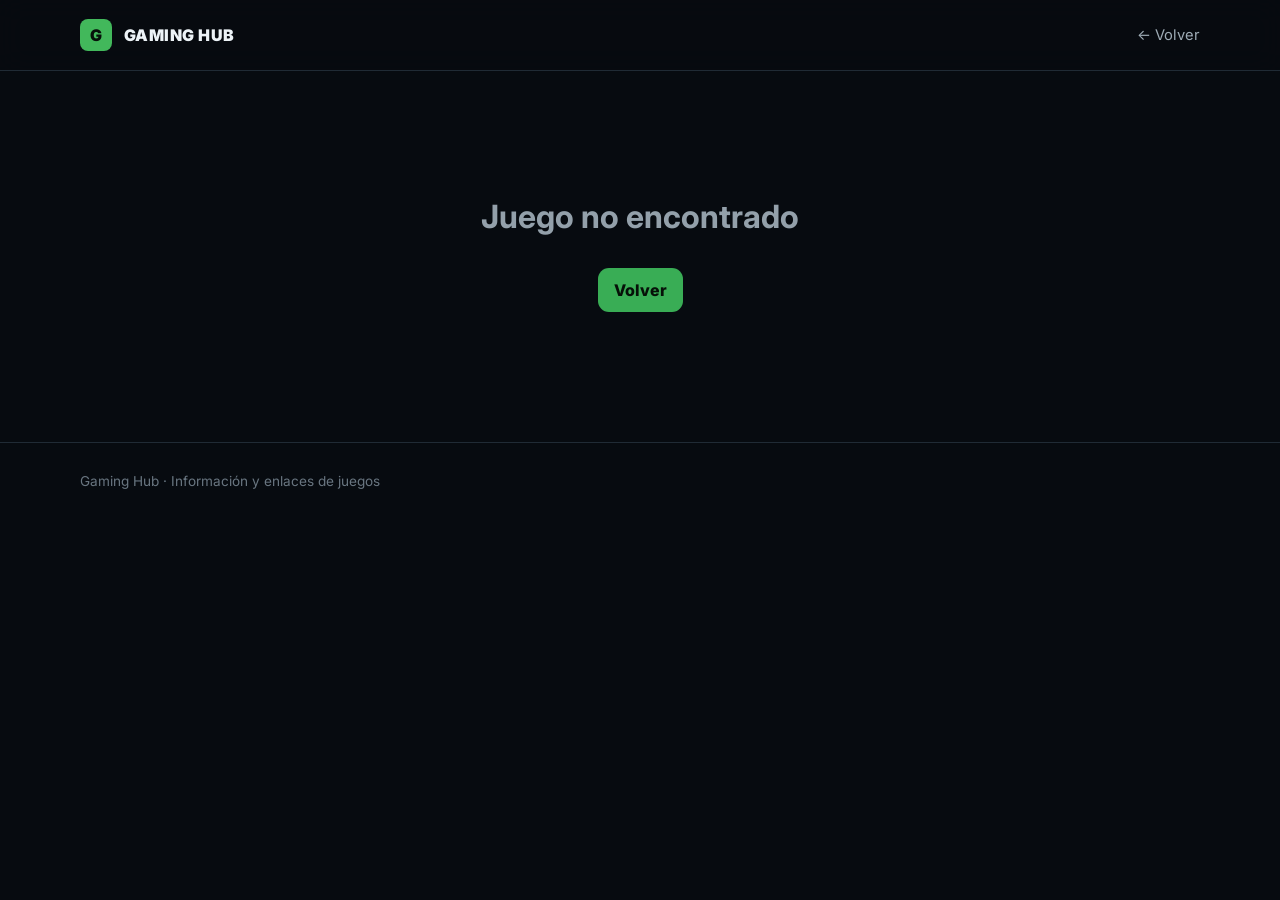
==== game.html @ 393aaeee "Add files via upload" ====
<!doctype html><html lang="es"><head><meta charset="utf-8"><meta name="viewport" content="width=device-width,initial-scale=1"><title>Juego | Gaming Hub</title><link rel="stylesheet" href="styles.css"></head>
<body><header class="header"><div class="wrap nav"><a class="logo" href="index.html"><span>G</span> GAMING HUB</a><a class="back" href="index.html">← Volver</a></div></header>
<main class="wrap detail" id="game"></main><footer><div class="wrap">Gaming Hub · Información y enlaces de juegos</div></footer>
<script src="app.js"></script><script>
(async()=>{const d=await loadData(),id=new URLSearchParams(location.search).get('id'),g=d.games.find(x=>x.id===id),r=document.getElementById('game');
if(!g){r.innerHTML='<div class="empty"><h1>Juego no encontrado</h1><a class="btn" href="index.html">Volver</a></div>';return}
document.title=`${g.name} ${g.version} | Gaming Hub`;
r.innerHTML=`<section class="detail-top"><div class="big-icon">${g.icon}</div><div><p class="eyebrow">${esc(g.platform)} · ${esc(g.category)}</p><h1>${esc(g.name)} <strong>${esc(g.version)}</strong></h1><p class="lead">${esc(g.short)}</p></div></section>
<section class="info"><h2>¿Qué es ${esc(g.name)}?</h2><p>${esc(g.description)}</p></section>
<section class="info"><h2>¿Qué trae la versión ${esc(g.version)}?</h2><ul>${g.features.map(x=>`<li>✓ ${esc(x)}</li>`).join('')}</ul></section>
<section class="info"><h2>Enlaces</h2><p class="muted">Selecciona una de las opciones disponibles.</p><div class="links">${g.links.map(x=>`<a class="btn" target="_blank" rel="noopener noreferrer" href="${esc(x.url)}">${esc(x.label)} ↗</a>`).join('')}</div></section>`})();
</script></body></html>
---- styles.css ----
@import url('https://fonts.googleapis.com/css2?family=Inter:wght@400;500;600;700;800;900&display=swap');
*{box-sizing:border-box}html{scroll-behavior:smooth}body{margin:0;background:#070b10;color:#edf3f7;font-family:Inter,system-ui,sans-serif}a{color:inherit;text-decoration:none}.wrap{width:min(1120px,92%);margin:auto}.header{position:sticky;top:0;z-index:20;background:rgba(7,11,16,.86);backdrop-filter:blur(14px);border-bottom:1px solid #202b35}.nav{height:70px;display:flex;align-items:center;justify-content:space-between}.logo{font-weight:900;letter-spacing:.5px}.logo span{display:inline-grid;place-items:center;width:32px;height:32px;margin-right:8px;border-radius:8px;background:#42b85b;color:#07100a}.nav nav a,.back{color:#9eabb5;font-size:.92rem}.hero{border-bottom:1px solid #202b35;background:radial-gradient(circle at 70% 30%,#17301f 0,#0b1310 25%,#070b10 60%)}.hero-inner{min-height:500px;display:flex;align-items:center;justify-content:space-between;gap:50px}.hero-copy{padding:70px 0}.eyebrow{margin:0 0 10px;color:#62d67b;font-size:.72rem;font-weight:800;letter-spacing:2px}.hero h1{font-size:clamp(2.8rem,7vw,5.8rem);line-height:.95;margin:10px 0 22px;letter-spacing:-4px}.hero h1 em{font-style:normal;color:#6bd77e}.lead{color:#9eabb5;line-height:1.7;max-width:650px}.searchbox{display:flex;align-items:center;gap:10px;margin-top:28px;width:min(560px,100%);padding:14px 16px;border:1px solid #303c47;background:#0d1319;border-radius:14px;color:#7f8c96}.searchbox input{border:0;outline:0;background:transparent;color:#fff;width:100%;font:inherit}.hero-art{width:390px}.pixel-card{height:310px;border:1px solid #33413b;border-radius:24px;overflow:hidden;background:#18251d;position:relative;box-shadow:0 25px 70px #0008}.pixel-sky{height:65%;background:linear-gradient(#4a91b9 0 65%,#75adcf)}.pixel-ground{height:35%;background:repeating-linear-gradient(90deg,#4e9a43 0 55px,#43853b 55px 80px);border-top:8px solid #6ab65a}.pixel-title{position:absolute;inset:0;display:grid;place-items:center;text-align:center;font-size:2.5rem;font-weight:900;line-height:.9;text-shadow:4px 4px #000;letter-spacing:2px}.catalog{padding:55px 0}.section-title{display:flex;justify-content:space-between;align-items:end;margin-bottom:22px}.section-title h2{font-size:2rem;margin:0}.section-title span{color:#7f8c96;font-size:.9rem}.grid{display:grid;grid-template-columns:repeat(auto-fit,minmax(270px,1fr));gap:20px}.card{border:1px solid #26323c;background:#0e151c;border-radius:18px;overflow:hidden;transition:.18s}.card:hover{transform:translateY(-4px);border-color:#40505d}.cover{height:180px;display:grid;place-items:center;position:relative;background:linear-gradient(135deg,#17311f,#0c1611)}.cover span{font-size:5rem;filter:drop-shadow(0 10px 15px #0008)}.cover small{position:absolute;top:14px;right:14px;padding:6px 9px;border-radius:99px;background:#07100bcc;border:1px solid #385044;color:#a6d9af}.card-body{padding:20px}.card h3{font-size:1.5rem;margin:5px 0}.card-body>p:not(.eyebrow){color:#8f9da7;line-height:1.6;font-size:.9rem}.version{color:#69d77c;font-weight:700;margin-bottom:8px}.btn{display:inline-block;margin-top:10px;padding:12px 16px;border-radius:11px;background:#39ad55;color:#061008;font-weight:800}.btn:hover{filter:brightness(1.1)}.small{font-size:.88rem}.empty{text-align:center;padding:60px;color:#93a0aa}.hidden{display:none}.detail{padding:45px 0 70px}.detail-top{display:flex;align-items:center;gap:30px;padding:38px;border:1px solid #28353f;border-radius:24px;background:linear-gradient(135deg,#132019,#0d1318)}.big-icon{font-size:6rem;width:150px;text-align:center}.detail-top h1{font-size:clamp(2.3rem,6vw,4.5rem);line-height:1;margin:10px 0}.detail-top h1 strong{color:#69d77c}.info{margin-top:20px;padding:28px;border:1px solid #26323c;border-radius:18px;background:#0e151c}.info h2{margin-top:0}.info p,.info li{color:#a2aeb7;line-height:1.75}.info li{margin:9px 0;list-style:none}.links{display:flex;flex-wrap:wrap;gap:8px}.muted{color:#7f8c96!important}footer{padding:30px 0;border-top:1px solid #202b35;color:#697681;font-size:.85rem}@media(max-width:760px){.hero-inner{min-height:auto}.hero-copy{padding:55px 0}.hero-art{display:none}.hero h1{letter-spacing:-2px}.detail-top{display:block;text-align:center}.big-icon{margin:auto}.detail-top .lead{margin-left:auto;margin-right:auto}.section-title{align-items:center}}
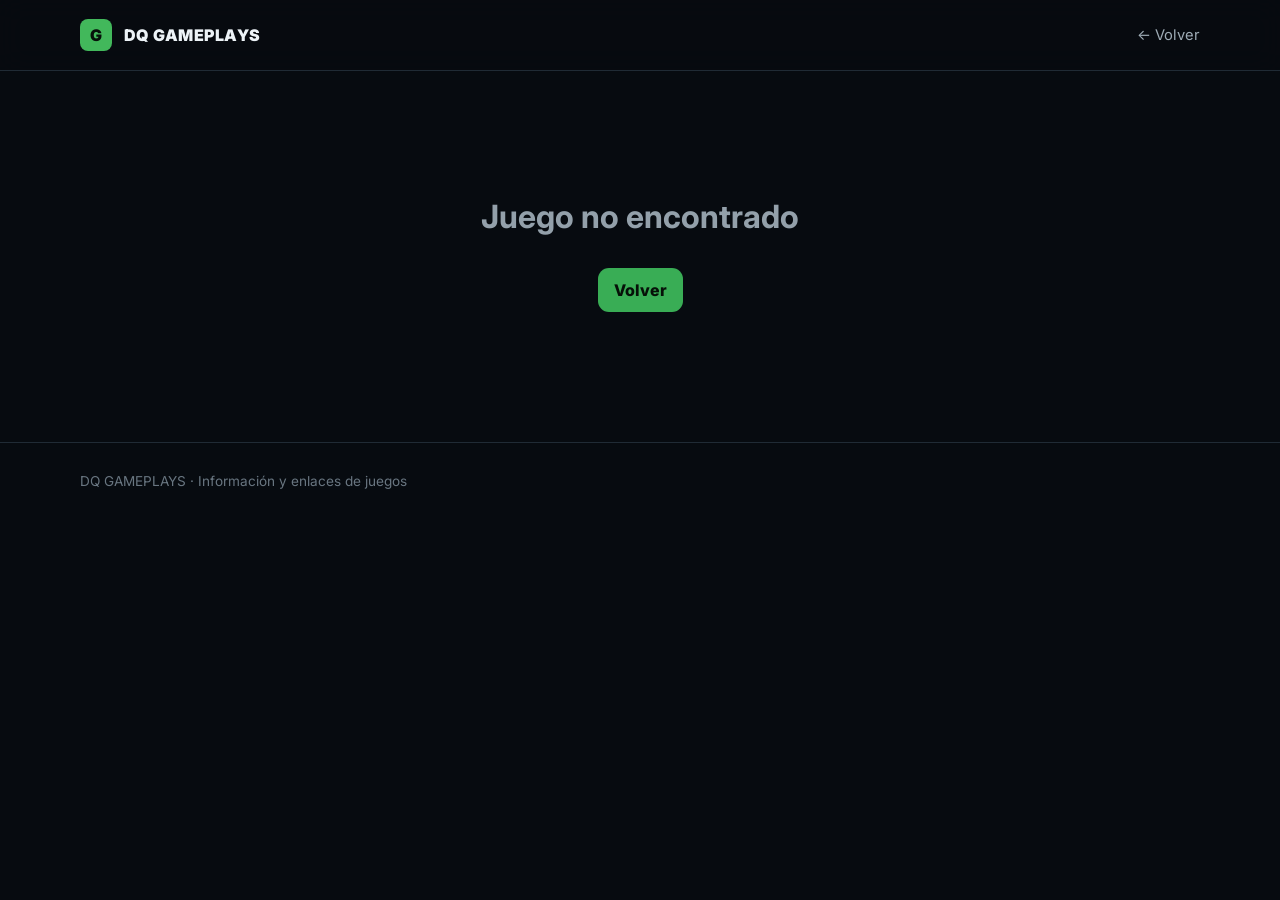
==== commit d43819c7: "Add files via upload" ====
--- a/game.html
+++ b/game.html
@@ -1,12 +1,13 @@
-<!doctype html><html lang="es"><head><meta charset="utf-8"><meta name="viewport" content="width=device-width,initial-scale=1"><title>Juego | Gaming Hub</title><link rel="stylesheet" href="styles.css"></head>
-<body><header class="header"><div class="wrap nav"><a class="logo" href="index.html"><span>G</span> GAMING HUB</a><a class="back" href="index.html">← Volver</a></div></header>
-<main class="wrap detail" id="game"></main><footer><div class="wrap">Gaming Hub · Información y enlaces de juegos</div></footer>
+<!doctype html><html lang="es"><head><meta charset="utf-8"><meta name="viewport" content="width=device-width,initial-scale=1"><title>Juego | DQ GAMEPLAYS</title><link rel="stylesheet" href="styles.css"></head>
+<body><header class="header"><div class="wrap nav"><a class="logo" href="index.html"><span>G</span> DQ GAMEPLAYS</a><a class="back" href="index.html">← Volver</a></div></header>
+<main class="wrap detail" id="game"></main><footer><div class="wrap">DQ GAMEPLAYS · Información y enlaces de juegos</div></footer>
 <script src="app.js"></script><script>
 (async()=>{const d=await loadData(),id=new URLSearchParams(location.search).get('id'),g=d.games.find(x=>x.id===id),r=document.getElementById('game');
 if(!g){r.innerHTML='<div class="empty"><h1>Juego no encontrado</h1><a class="btn" href="index.html">Volver</a></div>';return}
-document.title=`${g.name} ${g.version} | Gaming Hub`;
-r.innerHTML=`<section class="detail-top"><div class="big-icon">${g.icon}</div><div><p class="eyebrow">${esc(g.platform)} · ${esc(g.category)}</p><h1>${esc(g.name)} <strong>${esc(g.version)}</strong></h1><p class="lead">${esc(g.short)}</p></div></section>
+document.title=`${g.name} ${g.version} | DQ GAMEPLAYS`;
+r.innerHTML=`<section class="game-image-wrap"><img class="game-image" src="${esc(g.image||'')}" alt="${esc(g.name)} ${esc(g.version)}"></section>
+<section class="detail-top"><div class="big-icon">${g.icon}</div><div><p class="eyebrow">${esc(g.platform)} · ${esc(g.category)}</p><h1>${esc(g.name)} <strong>${esc(g.version)}</strong></h1><p class="lead">${esc(g.short)}</p></div></section>
 <section class="info"><h2>¿Qué es ${esc(g.name)}?</h2><p>${esc(g.description)}</p></section>
 <section class="info"><h2>¿Qué trae la versión ${esc(g.version)}?</h2><ul>${g.features.map(x=>`<li>✓ ${esc(x)}</li>`).join('')}</ul></section>
 <section class="info"><h2>Enlaces</h2><p class="muted">Selecciona una de las opciones disponibles.</p><div class="links">${g.links.map(x=>`<a class="btn" target="_blank" rel="noopener noreferrer" href="${esc(x.url)}">${esc(x.label)} ↗</a>`).join('')}</div></section>`})();
-</script></body></html>+</script></body></html>
--- a/styles.css
+++ b/styles.css
@@ -1,2 +1,7 @@
 @import url('https://fonts.googleapis.com/css2?family=Inter:wght@400;500;600;700;800;900&display=swap');
 *{box-sizing:border-box}html{scroll-behavior:smooth}body{margin:0;background:#070b10;color:#edf3f7;font-family:Inter,system-ui,sans-serif}a{color:inherit;text-decoration:none}.wrap{width:min(1120px,92%);margin:auto}.header{position:sticky;top:0;z-index:20;background:rgba(7,11,16,.86);backdrop-filter:blur(14px);border-bottom:1px solid #202b35}.nav{height:70px;display:flex;align-items:center;justify-content:space-between}.logo{font-weight:900;letter-spacing:.5px}.logo span{display:inline-grid;place-items:center;width:32px;height:32px;margin-right:8px;border-radius:8px;background:#42b85b;color:#07100a}.nav nav a,.back{color:#9eabb5;font-size:.92rem}.hero{border-bottom:1px solid #202b35;background:radial-gradient(circle at 70% 30%,#17301f 0,#0b1310 25%,#070b10 60%)}.hero-inner{min-height:500px;display:flex;align-items:center;justify-content:space-between;gap:50px}.hero-copy{padding:70px 0}.eyebrow{margin:0 0 10px;color:#62d67b;font-size:.72rem;font-weight:800;letter-spacing:2px}.hero h1{font-size:clamp(2.8rem,7vw,5.8rem);line-height:.95;margin:10px 0 22px;letter-spacing:-4px}.hero h1 em{font-style:normal;color:#6bd77e}.lead{color:#9eabb5;line-height:1.7;max-width:650px}.searchbox{display:flex;align-items:center;gap:10px;margin-top:28px;width:min(560px,100%);padding:14px 16px;border:1px solid #303c47;background:#0d1319;border-radius:14px;color:#7f8c96}.searchbox input{border:0;outline:0;background:transparent;color:#fff;width:100%;font:inherit}.hero-art{width:390px}.pixel-card{height:310px;border:1px solid #33413b;border-radius:24px;overflow:hidden;background:#18251d;position:relative;box-shadow:0 25px 70px #0008}.pixel-sky{height:65%;background:linear-gradient(#4a91b9 0 65%,#75adcf)}.pixel-ground{height:35%;background:repeating-linear-gradient(90deg,#4e9a43 0 55px,#43853b 55px 80px);border-top:8px solid #6ab65a}.pixel-title{position:absolute;inset:0;display:grid;place-items:center;text-align:center;font-size:2.5rem;font-weight:900;line-height:.9;text-shadow:4px 4px #000;letter-spacing:2px}.catalog{padding:55px 0}.section-title{display:flex;justify-content:space-between;align-items:end;margin-bottom:22px}.section-title h2{font-size:2rem;margin:0}.section-title span{color:#7f8c96;font-size:.9rem}.grid{display:grid;grid-template-columns:repeat(auto-fit,minmax(270px,1fr));gap:20px}.card{border:1px solid #26323c;background:#0e151c;border-radius:18px;overflow:hidden;transition:.18s}.card:hover{transform:translateY(-4px);border-color:#40505d}.cover{height:180px;display:grid;place-items:center;position:relative;background:linear-gradient(135deg,#17311f,#0c1611)}.cover span{font-size:5rem;filter:drop-shadow(0 10px 15px #0008)}.cover small{position:absolute;top:14px;right:14px;padding:6px 9px;border-radius:99px;background:#07100bcc;border:1px solid #385044;color:#a6d9af}.card-body{padding:20px}.card h3{font-size:1.5rem;margin:5px 0}.card-body>p:not(.eyebrow){color:#8f9da7;line-height:1.6;font-size:.9rem}.version{color:#69d77c;font-weight:700;margin-bottom:8px}.btn{display:inline-block;margin-top:10px;padding:12px 16px;border-radius:11px;background:#39ad55;color:#061008;font-weight:800}.btn:hover{filter:brightness(1.1)}.small{font-size:.88rem}.empty{text-align:center;padding:60px;color:#93a0aa}.hidden{display:none}.detail{padding:45px 0 70px}.detail-top{display:flex;align-items:center;gap:30px;padding:38px;border:1px solid #28353f;border-radius:24px;background:linear-gradient(135deg,#132019,#0d1318)}.big-icon{font-size:6rem;width:150px;text-align:center}.detail-top h1{font-size:clamp(2.3rem,6vw,4.5rem);line-height:1;margin:10px 0}.detail-top h1 strong{color:#69d77c}.info{margin-top:20px;padding:28px;border:1px solid #26323c;border-radius:18px;background:#0e151c}.info h2{margin-top:0}.info p,.info li{color:#a2aeb7;line-height:1.75}.info li{margin:9px 0;list-style:none}.links{display:flex;flex-wrap:wrap;gap:8px}.muted{color:#7f8c96!important}footer{padding:30px 0;border-top:1px solid #202b35;color:#697681;font-size:.85rem}@media(max-width:760px){.hero-inner{min-height:auto}.hero-copy{padding:55px 0}.hero-art{display:none}.hero h1{letter-spacing:-2px}.detail-top{display:block;text-align:center}.big-icon{margin:auto}.detail-top .lead{margin-left:auto;margin-right:auto}.section-title{align-items:center}}
+
+/* Imagen del juego en la página individual */
+.game-image-wrap{width:min(900px,100%);margin:0 auto 24px;border:1px solid #26323c;border-radius:18px;overflow:hidden;background:#0e151c;line-height:0}
+.game-image{display:block;width:100%;aspect-ratio:16/9;height:auto;max-height:500px;object-fit:cover}
+@media(max-width:760px){.game-image-wrap{margin-bottom:18px;border-radius:14px}.game-image{max-height:none}}
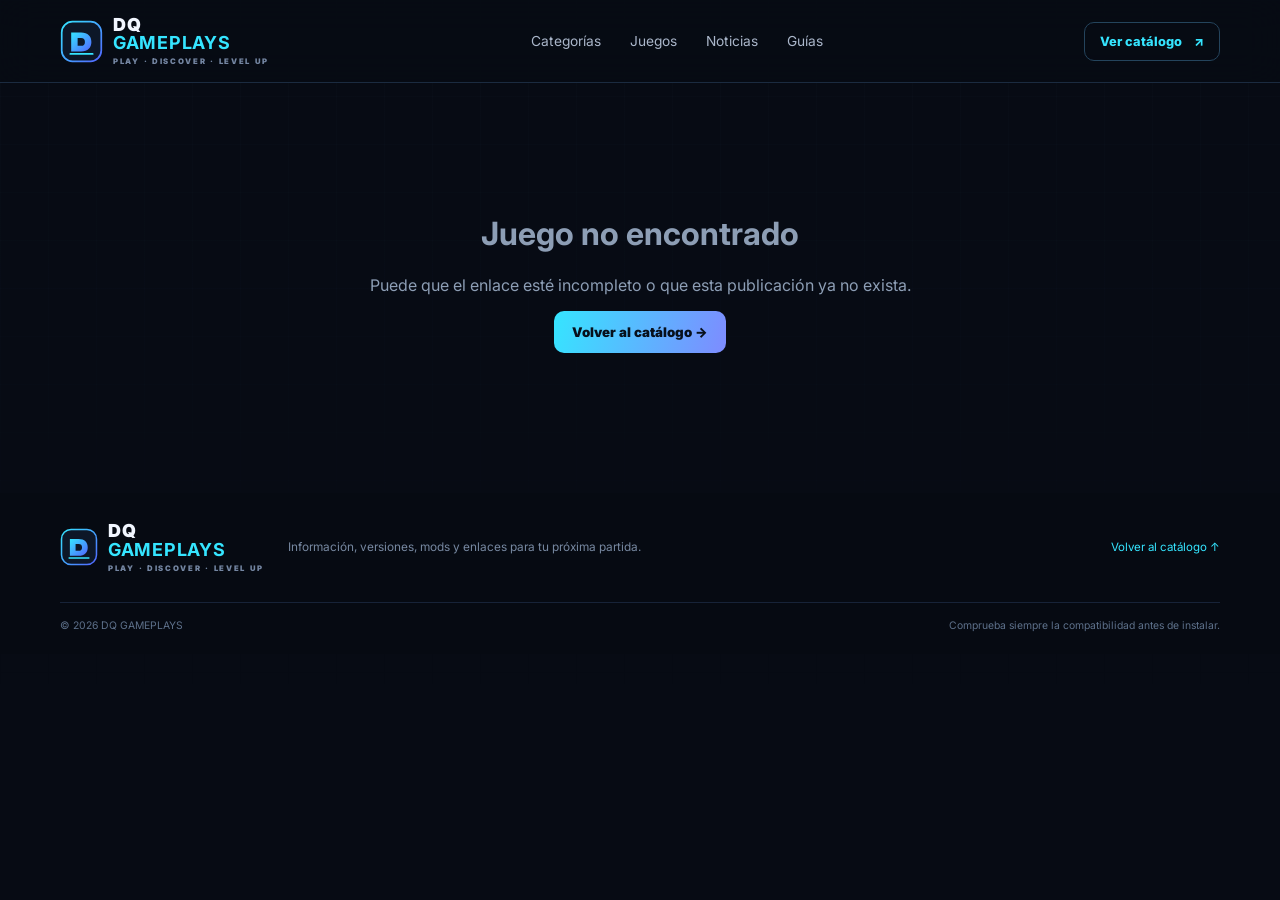
==== commit fef64f5a: "Add files via upload" ====
--- a/game.html
+++ b/game.html
@@ -1,13 +1,8 @@
-<!doctype html><html lang="es"><head><meta charset="utf-8"><meta name="viewport" content="width=device-width,initial-scale=1"><title>Juego | DQ GAMEPLAYS</title><link rel="stylesheet" href="styles.css"></head>
-<body><header class="header"><div class="wrap nav"><a class="logo" href="index.html"><span>G</span> DQ GAMEPLAYS</a><a class="back" href="index.html">← Volver</a></div></header>
-<main class="wrap detail" id="game"></main><footer><div class="wrap">DQ GAMEPLAYS · Información y enlaces de juegos</div></footer>
-<script src="app.js"></script><script>
-(async()=>{const d=await loadData(),id=new URLSearchParams(location.search).get('id'),g=d.games.find(x=>x.id===id),r=document.getElementById('game');
-if(!g){r.innerHTML='<div class="empty"><h1>Juego no encontrado</h1><a class="btn" href="index.html">Volver</a></div>';return}
-document.title=`${g.name} ${g.version} | DQ GAMEPLAYS`;
-r.innerHTML=`<section class="game-image-wrap"><img class="game-image" src="${esc(g.image||'')}" alt="${esc(g.name)} ${esc(g.version)}"></section>
-<section class="detail-top"><div class="big-icon">${g.icon}</div><div><p class="eyebrow">${esc(g.platform)} · ${esc(g.category)}</p><h1>${esc(g.name)} <strong>${esc(g.version)}</strong></h1><p class="lead">${esc(g.short)}</p></div></section>
-<section class="info"><h2>¿Qué es ${esc(g.name)}?</h2><p>${esc(g.description)}</p></section>
-<section class="info"><h2>¿Qué trae la versión ${esc(g.version)}?</h2><ul>${g.features.map(x=>`<li>✓ ${esc(x)}</li>`).join('')}</ul></section>
-<section class="info"><h2>Enlaces</h2><p class="muted">Selecciona una de las opciones disponibles.</p><div class="links">${g.links.map(x=>`<a class="btn" target="_blank" rel="noopener noreferrer" href="${esc(x.url)}">${esc(x.label)} ↗</a>`).join('')}</div></section>`})();
+<!doctype html>
+<html lang="es"><head><meta charset="utf-8"><meta name="viewport" content="width=device-width,initial-scale=1"><meta name="theme-color" content="#070b14"><meta name="description" content="Ficha del juego en DQ GAMEPLAYS: descripción, características, requisitos, preguntas frecuentes y enlaces disponibles."><link rel="icon" href="logo.svg" type="image/svg+xml"><link rel="preconnect" href="https://fonts.googleapis.com"><link href="https://fonts.googleapis.com/css2?family=Inter:wght@400;500;600;700;800;900&display=swap" rel="stylesheet"><link rel="stylesheet" href="styles.css?v=6"><title>Juego | DQ GAMEPLAYS</title></head>
+<body><header class="header"><div class="wrap nav"><a class="logo" href="index.html"><img src="logo.svg" alt=""/><span>DQ <b>GAMEPLAYS</b><small>PLAY · DISCOVER · LEVEL UP</small></span></a><button class="menu-toggle" id="menuToggle" aria-label="Abrir menú" aria-expanded="false">☰</button><nav id="mainNav"><a href="index.html#categorias">Categorías</a><a href="index.html#juegos">Juegos</a><a href="index.html#noticias">Noticias</a><a href="index.html#guias">Guías</a></nav><a class="nav-cta" href="index.html#juegos">Ver catálogo <span>↗</span></a></div></header>
+<main class="detail" id="game"><div class="empty"><p>Cargando ficha del juego…</p></div></main>
+<footer><div class="wrap footer-main"><a class="logo footer-logo" href="index.html"><img src="logo.svg" alt=""/><span>DQ <b>GAMEPLAYS</b><small>PLAY · DISCOVER · LEVEL UP</small></span></a><p>Información, versiones, mods y enlaces para tu próxima partida.</p><a href="index.html#juegos" class="back-top">Volver al catálogo ↑</a></div><div class="wrap footer-bottom"><span>© <span id="year"></span> DQ GAMEPLAYS</span><span>Comprueba siempre la compatibilidad antes de instalar.</span></div></footer>
+<script src="app.js?v=6"></script><script>
+(async()=>{const root=document.getElementById('game');try{const data=await loadData(),id=new URLSearchParams(location.search).get('id'),g=(data.games||[]).find(x=>x.id===id);const esc=s=>String(s??'').replace(/[&<>"']/g,c=>({'&':'&amp;','<':'&lt;','>':'&gt;','"':'&quot;',"'":'&#39;'}[c]));document.getElementById('year').textContent=new Date().getFullYear();const nav=document.getElementById('mainNav'),toggle=document.getElementById('menuToggle');toggle.addEventListener('click',()=>{const o=nav.classList.toggle('nav-open');toggle.setAttribute('aria-expanded',String(o));toggle.textContent=o?'✕':'☰'});if(!g){root.innerHTML='<div class="empty"><h1>Juego no encontrado</h1><p>Puede que el enlace esté incompleto o que esta publicación ya no exista.</p><a class="btn" href="index.html#juegos">Volver al catálogo →</a></div>';return}document.title=`${g.name} ${g.version} | DQ GAMEPLAYS`;const platform=String(g.platform||'');const requirements=platform.toLowerCase().includes('android')&&!platform.toLowerCase().includes('pc')?['Android compatible con la versión publicada.','Espacio libre suficiente para descargar e instalar el archivo.','Permite la instalación únicamente si confías en el origen del archivo.']:platform.toLowerCase().includes('android')?['Comprueba si el paquete corresponde a Android, PC o ambos antes de descargar.','Revisa el espacio libre y la compatibilidad del dispositivo.','En PC, verifica el sistema operativo y los requisitos de la publicación enlazada.']:['PC o laptop compatible con el juego.','Sistema operativo y espacio libre según la edición descargada.','Comprueba los requisitos oficiales del juego antes de instalar.'];const features=Array.isArray(g.features)?g.features:[];const links=Array.isArray(g.links)?g.links:[];const related=(data.games||[]).filter(x=>x.id!==g.id&&(x.platform===g.platform||x.category===g.category)).slice(0,3);root.innerHTML=`<div class="detail-breadcrumb"><a class="text-link" href="index.html">← Inicio</a><span class="muted"> / ${esc(g.name)}</span></div><section class="game-image-wrap"><img class="game-image" src="${esc(g.image||'')}" alt="Portada de ${esc(g.name)} ${esc(g.version)}" onerror="this.style.display='none'"></section><section class="detail-top"><p class="eyebrow">${esc(g.platform)} · ${esc(g.category||'JUEGO')}</p><h1>${esc(g.name)} <strong>${esc(g.version)}</strong></h1><p class="lead">${esc(g.short||g.description||'Consulta la información y los enlaces disponibles para este juego.')}</p><div class="detail-meta"><span class="meta-pill"><b>Plataforma:</b> ${esc(g.platform)}</span><span class="meta-pill"><b>Versión:</b> ${esc(g.version)}</span><span class="meta-pill"><b>Ficha revisada:</b> 9 oct. 2026</span></div></section><section class="info"><h2>Acerca de este juego</h2><p>${esc(g.description||g.short||'La descripción detallada de esta publicación aún no está disponible.')}</p></section><section class="info"><h2>Características y novedades</h2>${features.length?`<ul>${features.map(x=>`<li>${esc(x)}</li>`).join('')}</ul>`:'<p>Consulta la descripción de la edición enlazada para conocer sus características específicas.</p>'}</section><section class="info"><h2>Requisitos y compatibilidad</h2><p class="muted">Los requisitos exactos pueden variar según la edición y el dispositivo. Comprueba la información del desarrollador o del distribuidor antes de instalar.</p><ul>${requirements.map(x=>`<li>${esc(x)}</li>`).join('')}</ul></section><section class="info"><h2>Enlaces disponibles</h2><p>Estos son los enlaces que acompañan esta publicación. Lee los detalles de cada página de destino y descarga solo si confías en la fuente.</p><div class="links">${links.length?links.map(x=>`<a class="btn" target="_blank" rel="noopener noreferrer" href="${esc(x.url)}">${esc(x.label||'Abrir enlace')} ↗</a>`).join(''):'<p>No hay enlaces registrados para esta publicación.</p>'}</div></section><section class="info"><h2>Preguntas frecuentes</h2><div class="faq-item"><h3>¿Esta versión funciona en mi dispositivo?</h3><p>Depende de la plataforma, la versión del sistema y los requisitos de la edición. Revisa la compatibilidad antes de descargar.</p></div><div class="faq-item"><h3>¿Cómo puedo instalarlo?</h3><p>Abre uno de los enlaces disponibles y sigue las instrucciones de la fuente. En Android, ten especial cuidado con los archivos APK y sus permisos; en PC, analiza los archivos antes de ejecutarlos.</p></div><div class="faq-item"><h3>¿La descarga está alojada en DQ GAMEPLAYS?</h3><p>No necesariamente. Los botones pueden llevar a servicios externos. DQ GAMEPLAYS presenta los enlaces incluidos en la ficha, pero no controla la disponibilidad ni el contenido de esas páginas.</p></div><div class="faq-item"><h3>¿Cómo sé cuándo se actualizó el juego?</h3><p>La versión aparece en la parte superior. La fecha de revisión corresponde a esta ficha del sitio; si no se indica una fecha oficial de lanzamiento, consulta la fuente enlazada para confirmarla.</p></div></section>${related.length?`<section class="info"><h2>También te puede interesar</h2><div class="related-grid">${related.map(x=>`<a class="related-card" href="game.html?id=${encodeURIComponent(x.id)}"><b>${esc(x.name)}</b><span>${esc(x.platform)} · ${esc(x.version)} →</span></a>`).join('')}</div></section>`:''}`;nav.querySelectorAll('a').forEach(a=>a.addEventListener('click',()=>{nav.classList.remove('nav-open');toggle.setAttribute('aria-expanded','false');toggle.textContent='☰'}));}catch(e){console.error(e);root.innerHTML='<div class="empty"><h1>No se pudo cargar esta ficha</h1><p>Comprueba que games.json esté disponible y vuelve a intentarlo.</p><a class="btn" href="index.html">Volver al inicio</a></div>'}})();
 </script></body></html>
--- a/styles.css
+++ b/styles.css
@@ -1,7 +1,4 @@
-@import url('https://fonts.googleapis.com/css2?family=Inter:wght@400;500;600;700;800;900&display=swap');
-*{box-sizing:border-box}html{scroll-behavior:smooth}body{margin:0;background:#070b10;color:#edf3f7;font-family:Inter,system-ui,sans-serif}a{color:inherit;text-decoration:none}.wrap{width:min(1120px,92%);margin:auto}.header{position:sticky;top:0;z-index:20;background:rgba(7,11,16,.86);backdrop-filter:blur(14px);border-bottom:1px solid #202b35}.nav{height:70px;display:flex;align-items:center;justify-content:space-between}.logo{font-weight:900;letter-spacing:.5px}.logo span{display:inline-grid;place-items:center;width:32px;height:32px;margin-right:8px;border-radius:8px;background:#42b85b;color:#07100a}.nav nav a,.back{color:#9eabb5;font-size:.92rem}.hero{border-bottom:1px solid #202b35;background:radial-gradient(circle at 70% 30%,#17301f 0,#0b1310 25%,#070b10 60%)}.hero-inner{min-height:500px;display:flex;align-items:center;justify-content:space-between;gap:50px}.hero-copy{padding:70px 0}.eyebrow{margin:0 0 10px;color:#62d67b;font-size:.72rem;font-weight:800;letter-spacing:2px}.hero h1{font-size:clamp(2.8rem,7vw,5.8rem);line-height:.95;margin:10px 0 22px;letter-spacing:-4px}.hero h1 em{font-style:normal;color:#6bd77e}.lead{color:#9eabb5;line-height:1.7;max-width:650px}.searchbox{display:flex;align-items:center;gap:10px;margin-top:28px;width:min(560px,100%);padding:14px 16px;border:1px solid #303c47;background:#0d1319;border-radius:14px;color:#7f8c96}.searchbox input{border:0;outline:0;background:transparent;color:#fff;width:100%;font:inherit}.hero-art{width:390px}.pixel-card{height:310px;border:1px solid #33413b;border-radius:24px;overflow:hidden;background:#18251d;position:relative;box-shadow:0 25px 70px #0008}.pixel-sky{height:65%;background:linear-gradient(#4a91b9 0 65%,#75adcf)}.pixel-ground{height:35%;background:repeating-linear-gradient(90deg,#4e9a43 0 55px,#43853b 55px 80px);border-top:8px solid #6ab65a}.pixel-title{position:absolute;inset:0;display:grid;place-items:center;text-align:center;font-size:2.5rem;font-weight:900;line-height:.9;text-shadow:4px 4px #000;letter-spacing:2px}.catalog{padding:55px 0}.section-title{display:flex;justify-content:space-between;align-items:end;margin-bottom:22px}.section-title h2{font-size:2rem;margin:0}.section-title span{color:#7f8c96;font-size:.9rem}.grid{display:grid;grid-template-columns:repeat(auto-fit,minmax(270px,1fr));gap:20px}.card{border:1px solid #26323c;background:#0e151c;border-radius:18px;overflow:hidden;transition:.18s}.card:hover{transform:translateY(-4px);border-color:#40505d}.cover{height:180px;display:grid;place-items:center;position:relative;background:linear-gradient(135deg,#17311f,#0c1611)}.cover span{font-size:5rem;filter:drop-shadow(0 10px 15px #0008)}.cover small{position:absolute;top:14px;right:14px;padding:6px 9px;border-radius:99px;background:#07100bcc;border:1px solid #385044;color:#a6d9af}.card-body{padding:20px}.card h3{font-size:1.5rem;margin:5px 0}.card-body>p:not(.eyebrow){color:#8f9da7;line-height:1.6;font-size:.9rem}.version{color:#69d77c;font-weight:700;margin-bottom:8px}.btn{display:inline-block;margin-top:10px;padding:12px 16px;border-radius:11px;background:#39ad55;color:#061008;font-weight:800}.btn:hover{filter:brightness(1.1)}.small{font-size:.88rem}.empty{text-align:center;padding:60px;color:#93a0aa}.hidden{display:none}.detail{padding:45px 0 70px}.detail-top{display:flex;align-items:center;gap:30px;padding:38px;border:1px solid #28353f;border-radius:24px;background:linear-gradient(135deg,#132019,#0d1318)}.big-icon{font-size:6rem;width:150px;text-align:center}.detail-top h1{font-size:clamp(2.3rem,6vw,4.5rem);line-height:1;margin:10px 0}.detail-top h1 strong{color:#69d77c}.info{margin-top:20px;padding:28px;border:1px solid #26323c;border-radius:18px;background:#0e151c}.info h2{margin-top:0}.info p,.info li{color:#a2aeb7;line-height:1.75}.info li{margin:9px 0;list-style:none}.links{display:flex;flex-wrap:wrap;gap:8px}.muted{color:#7f8c96!important}footer{padding:30px 0;border-top:1px solid #202b35;color:#697681;font-size:.85rem}@media(max-width:760px){.hero-inner{min-height:auto}.hero-copy{padding:55px 0}.hero-art{display:none}.hero h1{letter-spacing:-2px}.detail-top{display:block;text-align:center}.big-icon{margin:auto}.detail-top .lead{margin-left:auto;margin-right:auto}.section-title{align-items:center}}
-
-/* Imagen del juego en la página individual */
-.game-image-wrap{width:min(900px,100%);margin:0 auto 24px;border:1px solid #26323c;border-radius:18px;overflow:hidden;background:#0e151c;line-height:0}
-.game-image{display:block;width:100%;aspect-ratio:16/9;height:auto;max-height:500px;object-fit:cover}
-@media(max-width:760px){.game-image-wrap{margin-bottom:18px;border-radius:14px}.game-image{max-height:none}}
+:root{--bg:#070b14;--panel:#0d1422;--panel2:#101b2c;--line:#1d2b40;--text:#f1f6ff;--muted:#9aa9bf;--cyan:#35e5ff;--blue:#6575ff;--purple:#a56bff;--green:#62f4bd;--glow:0 0 30px #35e5ff12}*{box-sizing:border-box}html{scroll-behavior:smooth;scroll-padding-top:92px}body{margin:0;background:var(--bg);color:var(--text);font-family:Inter,system-ui,sans-serif;overflow-x:hidden}body:before{content:"";position:fixed;inset:0;z-index:-1;pointer-events:none;background-image:linear-gradient(#23334a14 1px,transparent 1px),linear-gradient(90deg,#23334a14 1px,transparent 1px);background-size:48px 48px;mask-image:linear-gradient(to bottom,#000,transparent 78%)}a{color:inherit;text-decoration:none}button,input{font:inherit}.wrap{width:min(1160px,92%);margin-inline:auto}.header{position:sticky;top:0;z-index:30;background:#070b14e8;backdrop-filter:blur(18px);border-bottom:1px solid #1b2b40}.nav{height:82px;display:flex;align-items:center;justify-content:space-between;gap:25px}.logo{display:flex;align-items:center;gap:10px;font-size:1.12rem;font-weight:900;letter-spacing:.7px;flex-shrink:0}.logo img{width:43px;height:43px}.logo span{display:flex;flex-direction:column;line-height:1.05}.logo b{color:var(--cyan)}.logo small{margin-top:5px;color:#7486a2;font-size:.48rem;letter-spacing:1.7px}.nav nav{display:flex;gap:29px;align-items:center}.nav nav a,.back{font-size:.86rem;color:#aab7ca;transition:color .2s}.nav nav a:hover,.back:hover{color:var(--cyan)}.nav-cta{padding:11px 15px;border:1px solid #24445c;border-radius:10px;color:var(--cyan);font-size:.8rem;font-weight:800;white-space:nowrap}.nav-cta span{margin-left:9px}.menu-toggle{display:none;border:1px solid var(--line);background:var(--panel);color:var(--cyan);border-radius:9px;padding:8px 12px;font-size:1.15rem}.hero{position:relative;overflow:hidden;border-bottom:1px solid #1a2b40;background:radial-gradient(ellipse at 76% 45%,#14274a88 0,transparent 38%),radial-gradient(ellipse at 12% 15%,#073b4a55 0,transparent 38%),linear-gradient(120deg,#080d18,#090f1e 65%,#0a1020)}.hero:after{content:"";position:absolute;right:-140px;top:-180px;width:540px;height:540px;border:1px solid #35e5ff13;border-radius:50%;box-shadow:0 0 0 55px #35e5ff08,0 0 0 110px #35e5ff05;pointer-events:none}.hero-inner{min-height:570px;display:grid;grid-template-columns:1.05fr .95fr;align-items:center;gap:48px;padding-block:55px;position:relative;z-index:1}.hero-copy{padding:8px 0}.eyebrow{margin:0 0 12px;color:var(--cyan);font-size:.67rem;font-weight:900;letter-spacing:2px;text-transform:uppercase}.live-dot{display:inline-block;width:7px;height:7px;border-radius:50%;background:var(--green);box-shadow:0 0 12px var(--green);margin-right:7px}.hero h1{font-size:clamp(3.1rem,6.3vw,5.5rem);line-height:.99;letter-spacing:-4.5px;margin:20px 0 22px;font-weight:900}.hero h1 em,.community-band h2 em{font-style:normal;background:linear-gradient(90deg,var(--cyan),#8ba0ff 70%,#b58bff);background-clip:text;-webkit-background-clip:text;color:transparent}.lead{color:var(--muted);line-height:1.8;max-width:560px;font-size:1rem}.hero-actions{display:flex;flex-wrap:wrap;gap:12px;margin-top:27px}.btn{display:inline-flex;align-items:center;justify-content:center;gap:15px;padding:13px 18px;border-radius:10px;background:linear-gradient(105deg,#35e5ff,#7e8bff);color:#07101c;font-size:.83rem;font-weight:900;border:0;transition:transform .2s,filter .2s;cursor:pointer}.btn:hover{transform:translateY(-2px);filter:brightness(1.08)}.btn-ghost{background:#0d1728;border:1px solid #2b3d57;color:#d7e6ff}.hero-stats{display:flex;align-items:center;gap:22px;margin-top:39px}.hero-stats div{display:flex;flex-direction:column;gap:5px}.hero-stats strong{font-size:.88rem}.hero-stats span{color:#7f91ac;font-size:.7rem}.hero-stats i{height:28px;width:1px;background:#2b3a51}.hero-art{min-height:410px;position:relative;display:grid;place-items:center}.hero-orbit{position:absolute;border:1px solid #3bdcfb25;border-radius:50%;aspect-ratio:1}.orbit-one{width:390px}.orbit-two{width:475px;border-style:dashed;border-color:#7c8aff1b}.hero-feature{position:relative;width:min(360px,85%);height:385px;border-radius:20px;overflow:hidden;border:1px solid #3f83a5a8;box-shadow:0 20px 80px #0009,0 0 50px #35e5ff17;transform:rotate(2deg);background:#101b2c}.hero-feature>img{width:100%;height:100%;object-fit:cover;position:absolute;inset:0}.feature-shade{position:absolute;inset:0;background:linear-gradient(180deg,#06101a18 10%,#06101a22 35%,#06101aef 100%)}.feature-tag{position:absolute;top:17px;left:17px;background:#08121ddc;border:1px solid #35e5ff66;border-radius:7px;padding:8px 10px;font-size:.59rem;letter-spacing:1.3px;font-weight:900;color:#d7faff}.feature-tag span{color:var(--cyan);margin-left:5px}.feature-copy{position:absolute;left:24px;right:20px;bottom:24px}.feature-copy>span{font-size:.55rem;letter-spacing:1.3px;color:var(--cyan);font-weight:800}.feature-copy h2{font-size:2.25rem;line-height:1.02;letter-spacing:-1.5px;margin:10px 0 15px}.feature-copy a{font-size:.75rem;color:#d7e7ff;font-weight:800}.feature-copy a b{color:var(--cyan);margin-left:8px}.floating-chip{position:absolute;z-index:2;display:flex;align-items:center;gap:10px;background:#0c1728ed;border:1px solid #2a4962;border-radius:12px;padding:12px 15px;box-shadow:0 15px 35px #0005}.chip-top{top:38px;right:-3px;color:var(--cyan);font-size:.65rem;letter-spacing:1px;font-weight:900;transform:rotate(3deg)}.chip-bottom{left:-8px;bottom:29px;transform:rotate(-3deg)}.chip-icon{display:grid;place-items:center;width:34px;height:34px;border-radius:9px;background:#17384a;color:var(--cyan);font-size:1.2rem}.chip-bottom b,.chip-bottom small{display:block}.chip-bottom b{font-size:.7rem}.chip-bottom small{font-size:.58rem;color:var(--muted);margin-top:4px}.category-section{padding:74px 0 34px}.section-title{display:flex;justify-content:space-between;align-items:end;gap:24px;margin-bottom:26px}.section-title h2{font-size:clamp(1.8rem,3.5vw,2.55rem);letter-spacing:-1.3px;margin:0;font-weight:850}.section-note{margin:10px 0 0;color:#8191aa;font-size:.83rem;line-height:1.6}.section-symbol{font-size:2rem;color:var(--cyan)}.category-grid{display:grid;grid-template-columns:repeat(5,minmax(0,1fr));gap:12px}.category-card{display:flex;align-items:center;gap:12px;text-align:left;padding:17px 13px;min-height:106px;background:linear-gradient(145deg,#101b2b,#0a111e);border:1px solid #1e3047;border-radius:14px;transition:.2s;cursor:pointer;color:inherit;font:inherit}.category-card:hover{border-color:#35e5ff8c;transform:translateY(-3px);box-shadow:var(--glow)}.category-icon{display:grid;place-items:center;flex:0 0 41px;width:41px;height:41px;background:#13273a;border:1px solid #25445e;border-radius:11px;font-size:1.2rem}.category-card>span:nth-child(2){min-width:0;flex:1}.category-card b,.category-card small{display:block}.category-card b{font-size:.75rem;line-height:1.4}.category-card small{font-size:.62rem;color:#8191aa;line-height:1.5;margin-top:5px}.category-card>i{font-style:normal;color:#607c9a;font-size:.9rem;align-self:flex-start}.catalog{padding:75px 0}.count-pill{padding:8px 12px;border:1px solid #244157;background:#0e1a2b;border-radius:99px;color:var(--cyan);font-size:.75rem;font-weight:800;white-space:nowrap}.catalog-tools{display:flex;gap:12px;align-items:center;margin-bottom:16px}.searchbox{display:flex;align-items:center;gap:12px;flex:1;padding:14px 16px;border:1px solid #24364d;background:#0c1422;border-radius:12px;color:var(--cyan)}.searchbox>span{font-size:1.4rem;line-height:1}.searchbox input{border:0;outline:0;background:transparent;color:#fff;width:100%;min-width:0;font-size:.83rem}.searchbox input::placeholder{color:#687b96}.searchbox kbd{font-size:.55rem;letter-spacing:1px;color:#5e7691;border:1px solid #263b54;border-radius:5px;padding:5px 7px}.clear-filter{background:#14263a;border:1px solid #2c4a65;color:var(--cyan);padding:12px 15px;border-radius:10px;cursor:pointer}.filter-row{display:flex;gap:9px;flex-wrap:wrap;margin:0 0 24px}.filter-chip{border:1px solid #23354d;border-radius:99px;padding:9px 14px;background:#0b1320;color:#98a9c0;font-size:.72rem;font-weight:700;cursor:pointer;transition:.2s}.filter-chip:hover,.filter-chip.active{color:var(--cyan);border-color:#26728b;background:#0d2634}.grid{display:grid;grid-template-columns:repeat(3,minmax(0,1fr));gap:19px}.card{min-width:0;border:1px solid #1c2d43;background:linear-gradient(155deg,#101a2a,#0b121e);border-radius:16px;overflow:hidden;transition:transform .22s,border-color .22s,box-shadow .22s}.card:hover{transform:translateY(-5px);border-color:#3a8ca5;box-shadow:0 18px 45px #0004,0 0 22px #35e5ff0b}.cover{height:195px;display:block;position:relative;overflow:hidden;background:linear-gradient(135deg,#13263d,#09101b)}.cover:after{content:"";position:absolute;inset:45% 0 0;background:linear-gradient(transparent,#07101bd9);pointer-events:none}.cover img{position:absolute;inset:0;width:100%;height:100%;display:block;object-fit:cover;transition:transform .45s}.card:hover .cover img{transform:scale(1.05)}.cover small{position:absolute;top:13px;left:13px;z-index:2;padding:7px 9px;border-radius:6px;background:#07101de8;border:1px solid #38516c;color:#d7f7ff;font-size:.61rem;font-weight:800}.cover-open{position:absolute;z-index:2;right:13px;bottom:12px;width:30px;height:30px;display:grid;place-items:center;border:1px solid #ffffff4c;border-radius:50%;background:#07101dba;color:#fff}.card-body{padding:19px}.card-body .eyebrow{font-size:.57rem;letter-spacing:1.4px;margin-bottom:8px;color:#75aaff}.card h3{font-size:1.2rem;letter-spacing:-.5px;margin:0 0 9px}.version{color:var(--cyan);font-size:.65rem;font-weight:900;letter-spacing:.7px;margin-bottom:12px}.card-body>p:not(.eyebrow){color:#92a1b7;line-height:1.7;font-size:.77rem;margin:0;min-height:66px}.card-foot{border-top:1px solid #1c2b40;margin-top:17px;padding-top:14px;display:flex;align-items:center;justify-content:space-between;gap:8px}.platform-dot{color:#71849e;font-size:.56rem;font-weight:800;letter-spacing:.4px}.platform-dot:first-letter{color:var(--green)}.text-link{font-size:.7rem;color:var(--cyan);font-weight:800;white-space:nowrap}.text-link b{margin-left:4px}.empty{text-align:center;padding:65px 20px;color:#8d9eb5;grid-column:1/-1}.empty>span{font-size:3rem;color:var(--cyan)}.empty h3{color:var(--text)}.hidden{display:none!important}.editorial-section{padding:72px 0;background:linear-gradient(180deg,#0b1220,#09101b);border-top:1px solid #1a2a40;border-bottom:1px solid #1a2a40}.editorial-grid{display:grid;grid-template-columns:repeat(3,minmax(0,1fr));gap:18px}.editorial-card{overflow:hidden;border:1px solid #203149;border-radius:16px;background:#0c1524}.editorial-art{height:165px;position:relative;display:grid;place-items:center;overflow:hidden}.editorial-art:before,.editorial-art:after{content:"";position:absolute;width:180px;height:180px;border:1px solid #ffffff22;border-radius:50%;box-shadow:0 0 0 22px #ffffff09,0 0 0 44px #ffffff06}.editorial-art:after{width:110px;height:110px;border-style:dashed}.editorial-art>span{font-size:2rem;line-height:.9;font-weight:900;letter-spacing:2px;text-align:center;z-index:1;transform:rotate(-7deg);text-shadow:0 4px 25px #0006}.editorial-art>i{position:absolute;right:17px;top:17px;font-style:normal;font-size:1.2rem}.art-blue{background:radial-gradient(circle,#145b7c,#0d2038 65%);color:#83edff}.art-purple{background:radial-gradient(circle,#573f91,#1c1839 70%);color:#d0b4ff}.art-green{background:radial-gradient(circle,#276d56,#102a2a 70%);color:#9effce}.editorial-copy{padding:22px}.editorial-copy .eyebrow{font-size:.57rem}.editorial-copy h3{font-size:1.05rem;line-height:1.4;margin:0 0 10px}.editorial-copy>p:not(.eyebrow){font-size:.76rem;line-height:1.75;color:#91a1b8;margin:0 0 17px}.editorial-copy>a{font-size:.72rem;font-weight:800;color:var(--cyan)}.editorial-copy>a b{margin-left:7px}.guides-section{padding:76px 0}.guide-grid{display:grid;grid-template-columns:repeat(2,minmax(0,1fr));gap:12px}.guide-card{display:grid;grid-template-columns:30px 48px 1fr 20px;align-items:center;gap:15px;padding:20px;background:linear-gradient(130deg,#101b2c,#0b121f);border:1px solid #1d2e44;border-radius:14px;transition:.2s}.guide-card:hover{border-color:#3b738e;transform:translateX(2px)}.guide-number{align-self:start;color:#4d6684;font-size:.66rem;font-weight:900}.guide-icon{width:46px;height:46px;border-radius:12px;background:#15283d;border:1px solid #29435c;display:grid;place-items:center;font-size:1.3rem}.guide-card h3{font-size:.86rem;margin:0 0 7px}.guide-card p{font-size:.72rem;line-height:1.6;color:#8b9bb2;margin:0}.guide-arrow{color:var(--cyan)}.community-band{padding:45px 0;border-block:1px solid #1e3450;background:radial-gradient(ellipse at 80% 50%,#253c7955,transparent 45%),linear-gradient(100deg,#0d1728,#0b1120)}.community-inner{display:flex;align-items:center;justify-content:space-between;gap:30px}.community-band .eyebrow{margin-bottom:10px}.community-band h2{font-size:clamp(1.8rem,4vw,3rem);line-height:1.05;letter-spacing:-1.6px;margin:0}.community-band .btn{white-space:nowrap}footer{background:#060a12}.footer-main{display:flex;align-items:center;gap:24px;padding:29px 0}.footer-logo img{width:38px;height:38px}.footer-main>p{color:#7788a1;font-size:.74rem;flex:1}.back-top{font-size:.72rem;color:var(--cyan)}.footer-bottom{display:flex;justify-content:space-between;gap:15px;padding:16px 0 22px;border-top:1px solid #172338;color:#5e718b;font-size:.65rem}.detail{padding:45px 0 75px;width:min(1000px,92%);margin:auto}.detail-top{padding:30px;border:1px solid #253a54;border-radius:18px;background:radial-gradient(ellipse at 90% 0,#183b5c66,transparent 45%),#0d1625}.detail-top h1{font-size:clamp(2.1rem,5vw,3.7rem);line-height:1.08;letter-spacing:-1.8px;margin:8px 0 14px}.detail-top h1 strong{color:var(--cyan)}.detail-top .lead{margin-bottom:0}.game-image-wrap{width:100%;margin:0 auto 22px;border:1px solid #263b55;border-radius:16px;overflow:hidden;background:#0e151c;line-height:0}.game-image{display:block;width:100%;aspect-ratio:16/9;height:auto;max-height:520px;object-fit:cover}.info{margin-top:16px;padding:25px 28px;border:1px solid #1e3047;border-radius:15px;background:linear-gradient(140deg,#0f1928,#0b121e)}.info h2{margin:0 0 14px;font-size:1.25rem;letter-spacing:-.4px}.info p,.info li{color:#a0afc4;line-height:1.8;font-size:.86rem}.info ul{padding:0;margin:0}.info li{list-style:none;margin:9px 0}.info li:before{content:"✓";color:var(--green);margin-right:10px;font-weight:900}.links{display:flex;flex-wrap:wrap;gap:10px;margin-top:15px}.links .btn{font-size:.75rem}.detail-meta{display:flex;gap:10px;flex-wrap:wrap;margin-top:19px}.meta-pill{padding:8px 11px;border:1px solid #263e59;background:#0c1a2a;border-radius:8px;font-size:.68rem;color:#b8c8dd}.meta-pill b{color:var(--cyan)}.faq-item{border-top:1px solid #213148;padding:14px 0}.faq-item:first-of-type{border-top:0}.faq-item h3{font-size:.86rem;margin:0 0 6px}.faq-item p{margin:0;font-size:.8rem}.related-grid{display:grid;grid-template-columns:repeat(3,minmax(0,1fr));gap:12px}.related-card{padding:15px;border:1px solid #263950;border-radius:10px;background:#0a1422}.related-card b{display:block;font-size:.8rem}.related-card span{display:block;color:#8093ad;font-size:.67rem;margin-top:6px}
+@media(max-width:1000px){.category-grid{grid-template-columns:repeat(3,minmax(0,1fr))}.grid{grid-template-columns:repeat(2,minmax(0,1fr))}.hero-inner{gap:20px}.hero-art{transform:scale(.92)}.nav nav{gap:17px}.nav-cta{display:none}}
+@media(max-width:720px){.nav{height:70px}.logo{font-size:.98rem}.logo img{width:38px;height:38px}.menu-toggle{display:block;margin-left:auto}.nav nav{display:none;position:absolute;top:70px;left:0;right:0;padding:15px 4% 20px;background:#080e19;border-bottom:1px solid #22344c;flex-direction:column;align-items:stretch;gap:0}.nav nav.nav-open{display:flex}.nav nav a{padding:13px 8px;border-bottom:1px solid #1a293c}.hero-inner{grid-template-columns:1fr;min-height:auto;padding:56px 0 48px}.hero h1{font-size:clamp(3.1rem,12vw,4.6rem);letter-spacing:-3px}.hero-copy{padding:0}.hero-art{min-height:360px;transform:none;margin-top:8px}.hero-feature{width:min(310px,80%);height:330px}.orbit-one{width:310px}.orbit-two{width:370px}.chip-top{right:0;top:18px}.chip-bottom{left:0;bottom:12px}.hero-stats{gap:13px;justify-content:space-between}.hero-stats strong{font-size:.73rem}.hero-stats span{font-size:.61rem}.category-section,.catalog,.guides-section{padding:52px 0}.section-title{align-items:flex-start}.section-title h2{font-size:1.85rem}.section-note{font-size:.75rem}.category-grid{grid-template-columns:repeat(2,minmax(0,1fr));gap:9px}.category-card{padding:13px 10px;gap:9px;min-height:90px}.category-icon{width:36px;height:36px;flex-basis:36px;font-size:1.05rem}.category-card b{font-size:.68rem}.category-card small{font-size:.57rem}.category-card>i{display:none}.grid{gap:12px}.cover{height:150px}.card-body{padding:14px}.card h3{font-size:1rem}.card-body>p:not(.eyebrow){font-size:.72rem;min-height:88px}.card-foot{align-items:flex-start;flex-direction:column}.text-link{white-space:normal}.platform-dot{font-size:.52rem}.searchbox{padding:12px}.searchbox kbd{display:none}.filter-chip{font-size:.66rem;padding:8px 11px}.editorial-section{padding:52px 0}.editorial-grid{grid-template-columns:1fr}.editorial-card{display:grid;grid-template-columns:36% 1fr}.editorial-art{height:100%;min-height:200px}.editorial-art>span{font-size:1.45rem}.editorial-copy{padding:18px}.editorial-copy h3{font-size:.95rem}.editorial-copy>p:not(.eyebrow){font-size:.7rem}.guide-grid{grid-template-columns:1fr}.community-inner{align-items:flex-start;flex-direction:column}.community-band{padding:38px 0}.footer-main{flex-wrap:wrap;gap:13px}.footer-main>p{flex-basis:100%;order:3;margin:0}.footer-bottom{font-size:.59rem}.detail{padding-top:25px}.detail-top{padding:22px}.detail-top h1{font-size:2.25rem}.info{padding:21px}.game-image{max-height:none}.related-grid{grid-template-columns:1fr 1fr}}
+@media(max-width:390px){.category-grid{grid-template-columns:1fr}.category-card{min-height:74px}.grid{grid-template-columns:1fr}.cover{height:205px}.card-body>p:not(.eyebrow){min-height:0}.card-foot{flex-direction:row;align-items:center}.editorial-card{grid-template-columns:1fr}.editorial-art{height:140px;min-height:140px}.hero-stats{gap:8px}.hero-stats i{display:none}.footer-bottom{flex-direction:column}.related-grid{grid-template-columns:1fr}}
